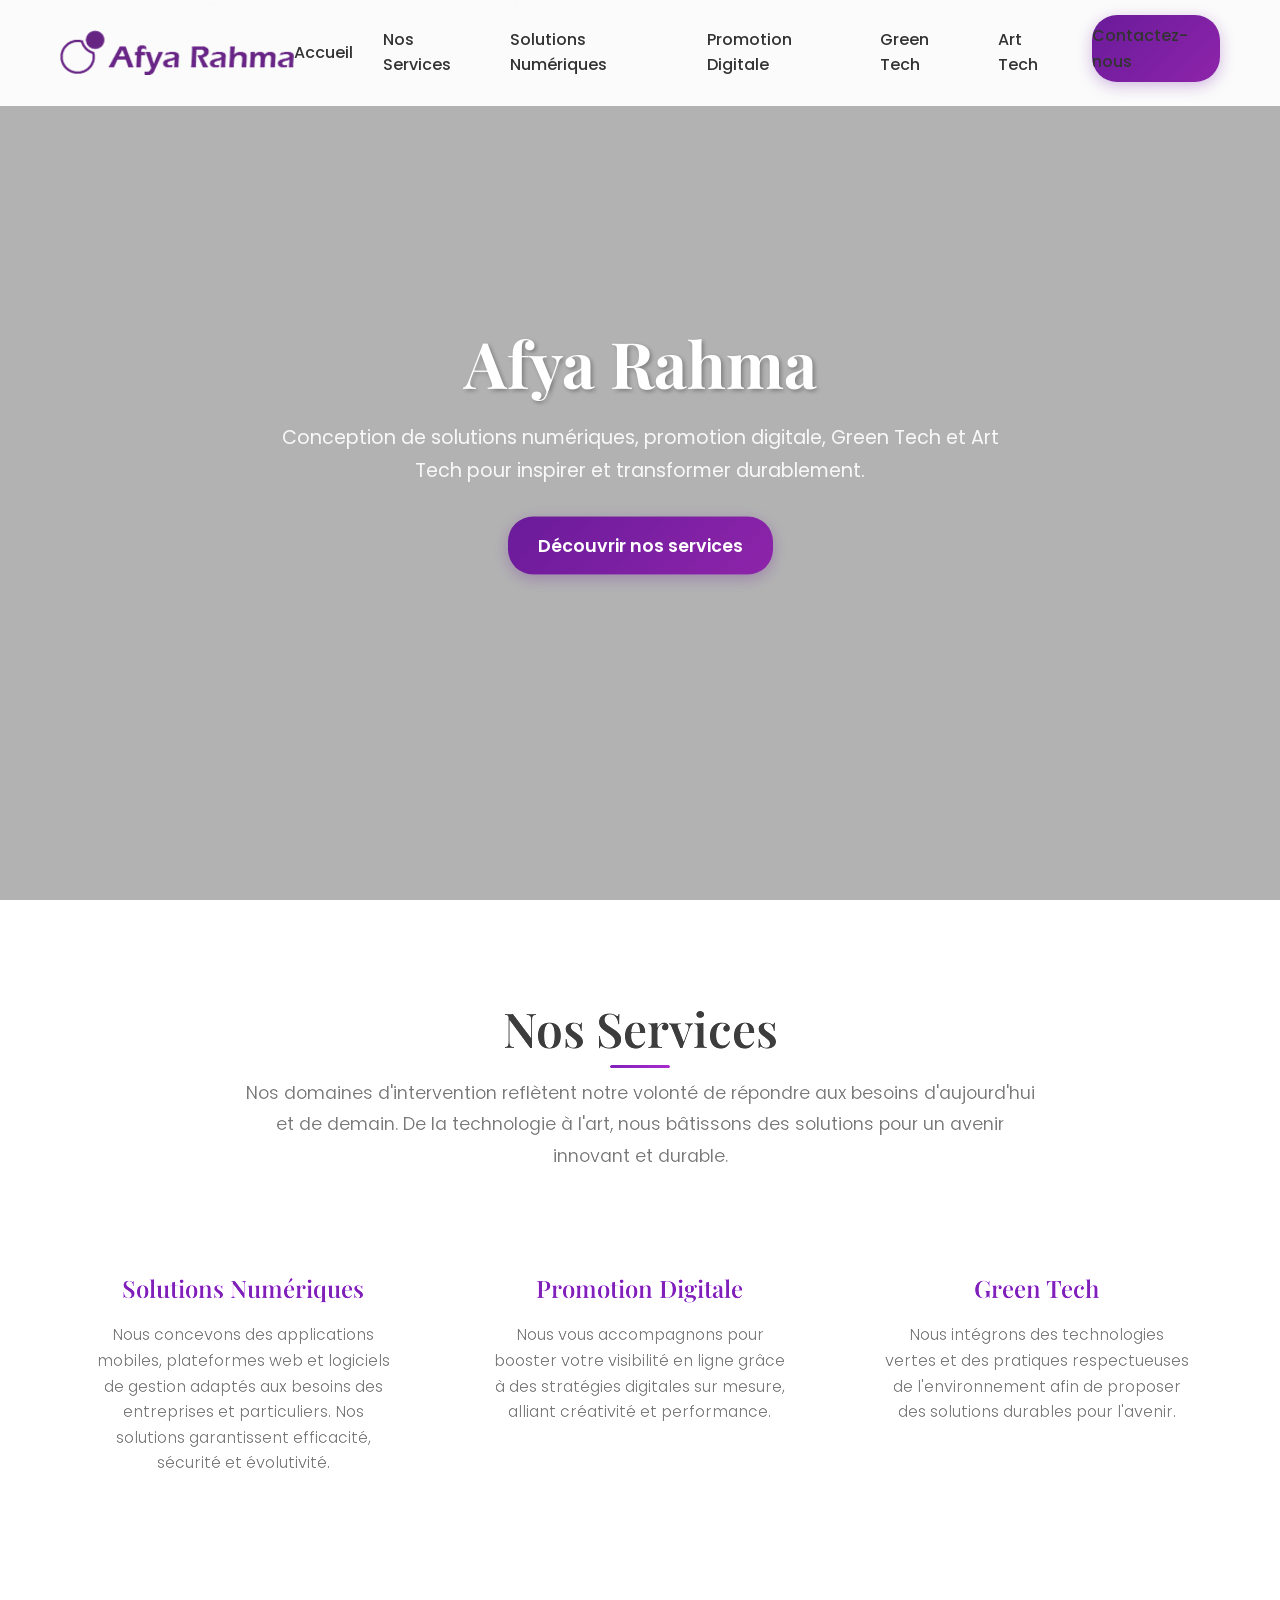
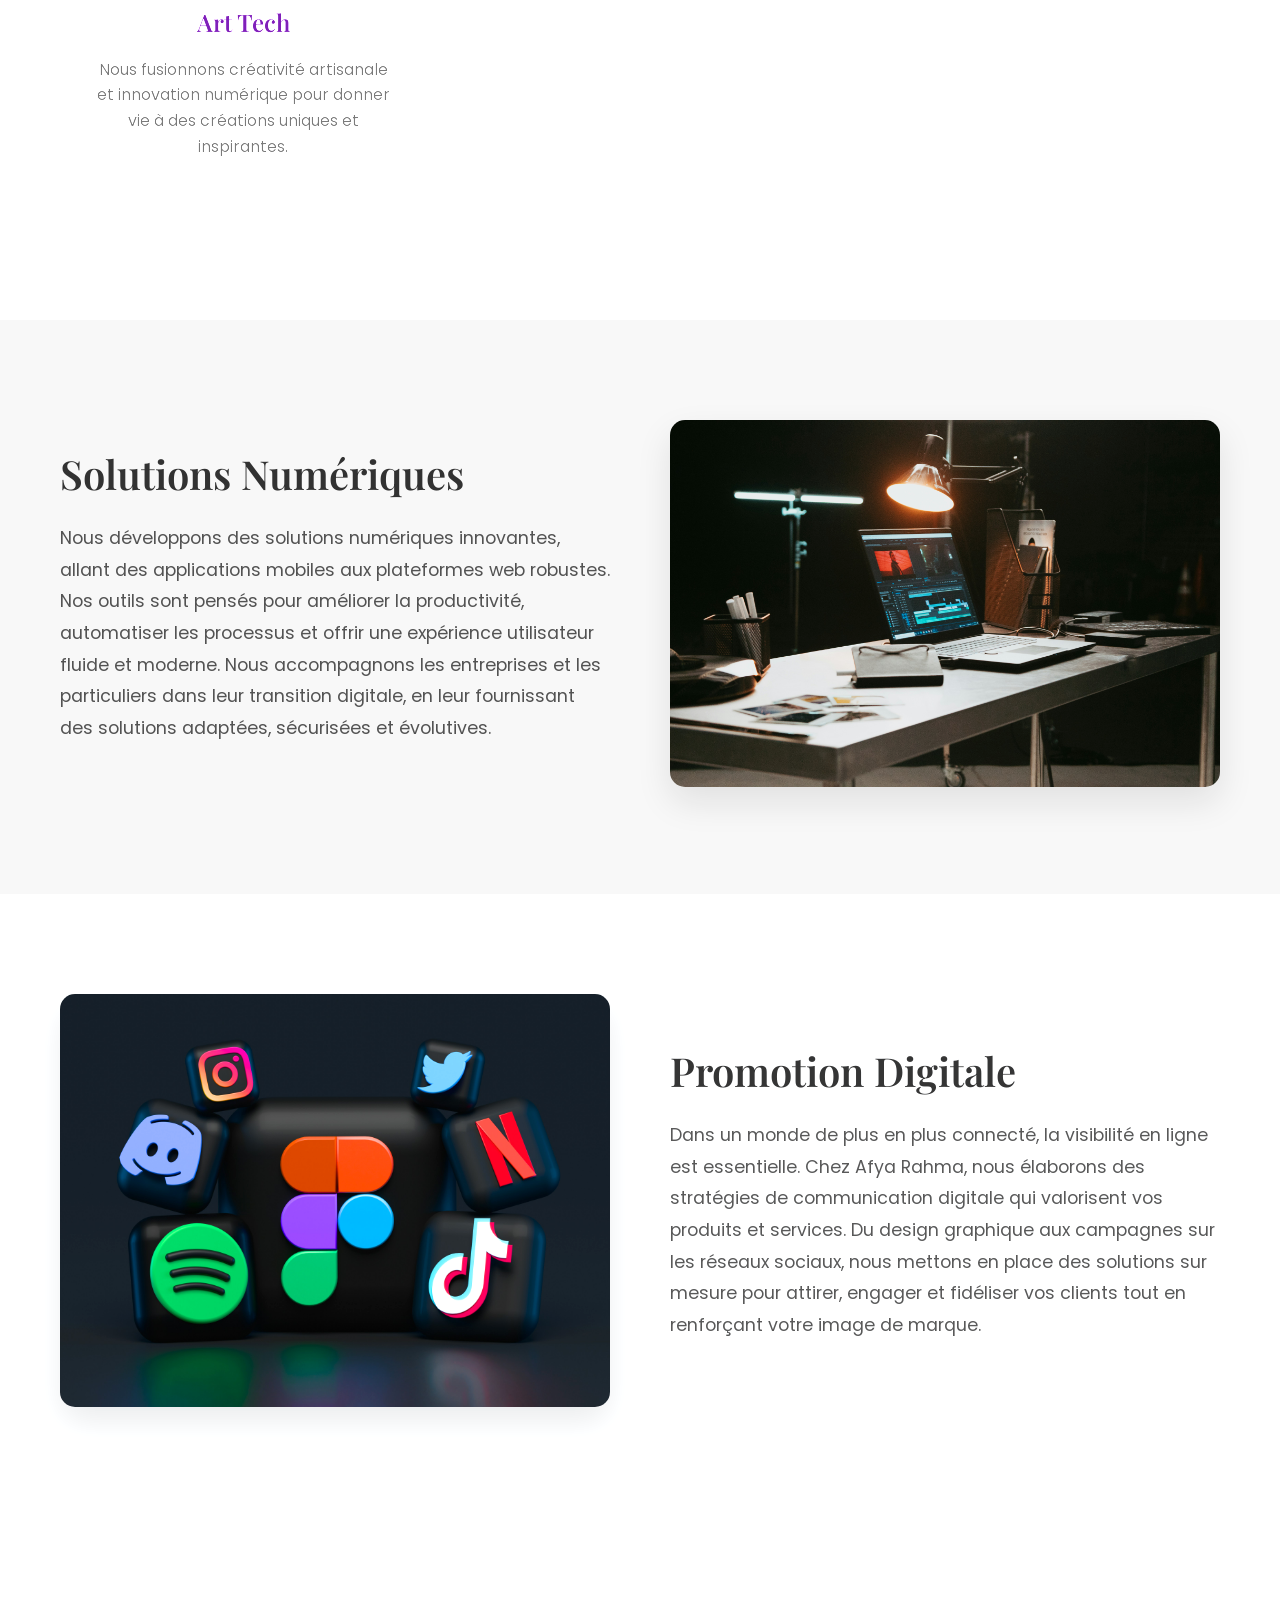
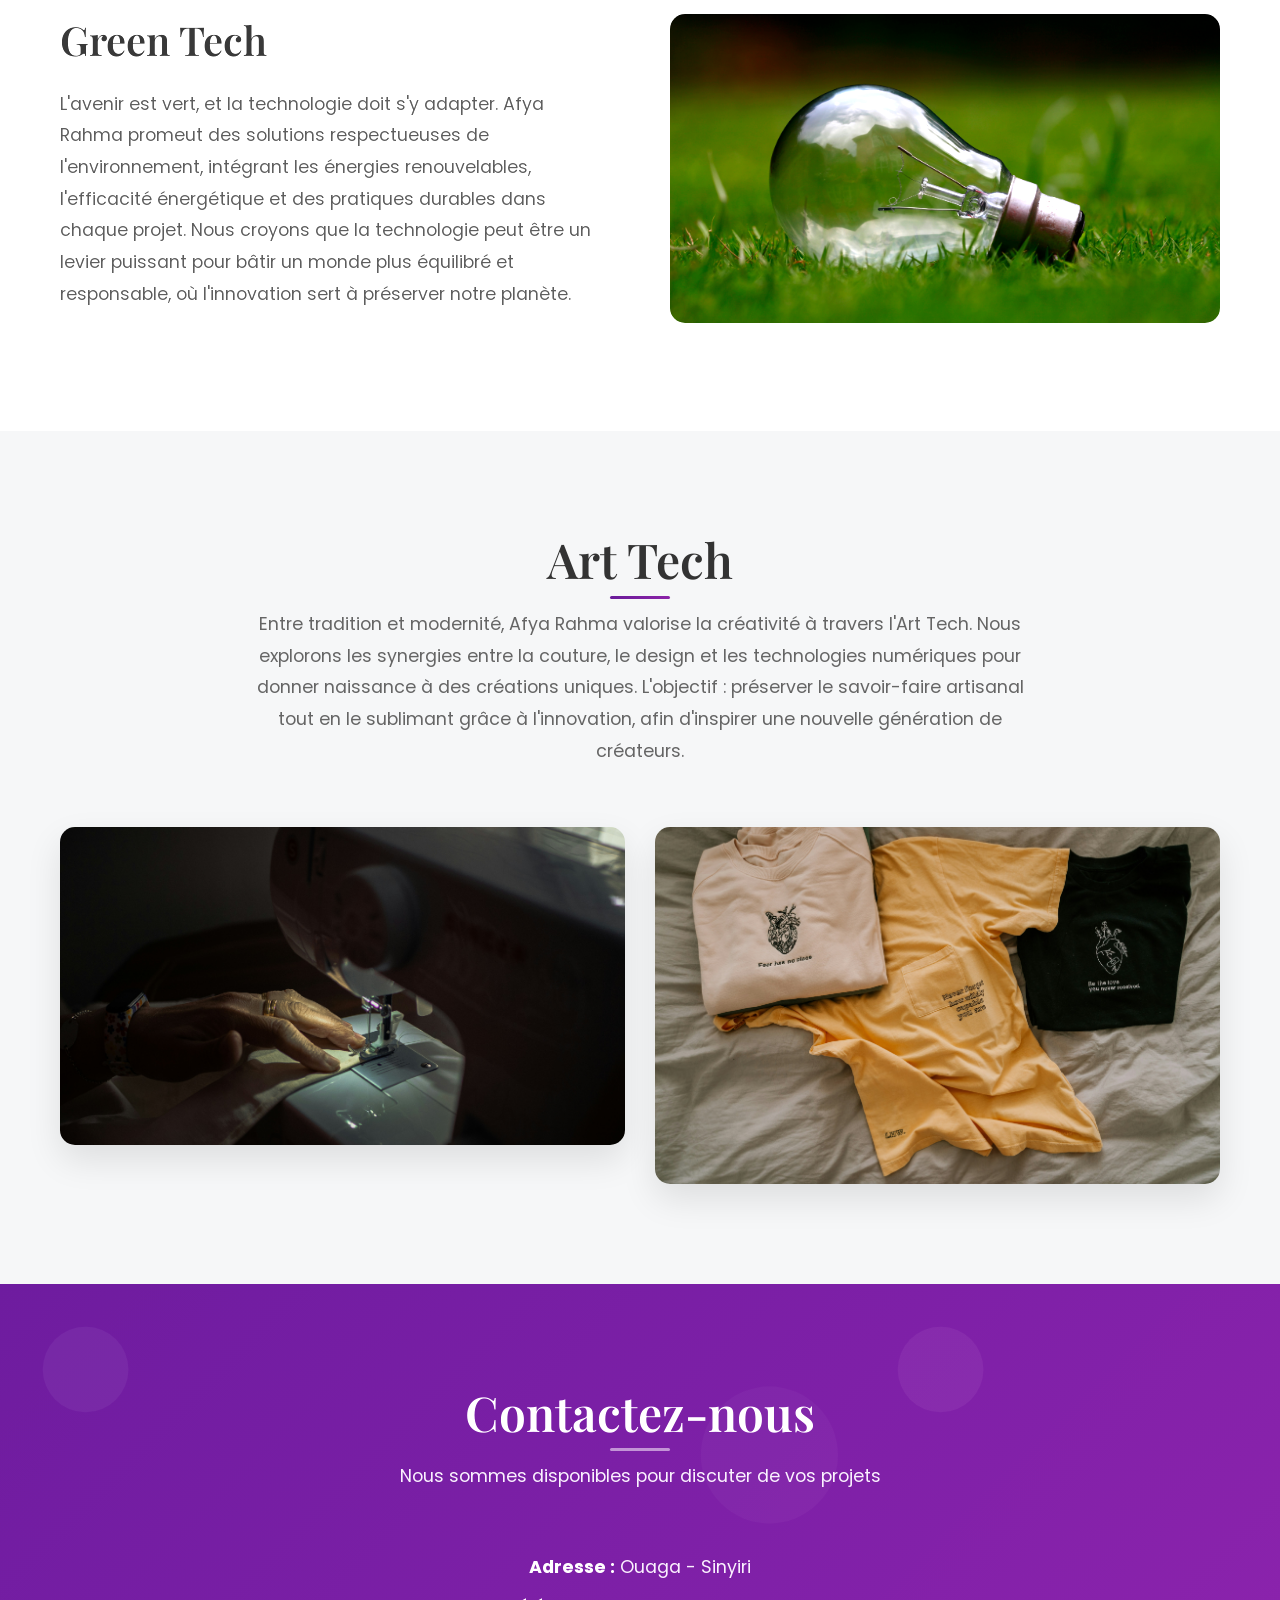
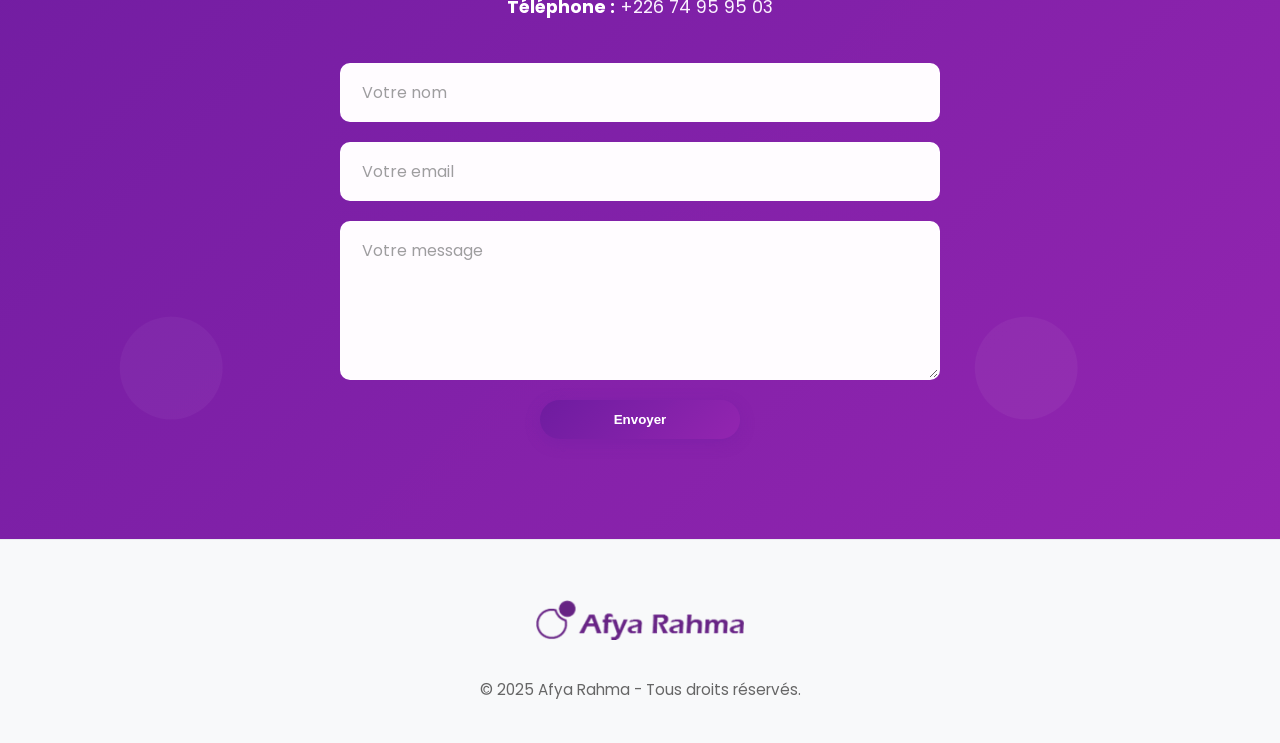
==== index.html @ 34603c30 "Initial commit - Afya Rashma site" ====
<!DOCTYPE html>
<html lang="fr">
<head>
  <meta charset="UTF-8">
  <meta name="viewport" content="width=device-width, initial-scale=1.0">
  <title>Afya Rahma - Solutions Numériques & Green Tech</title>
  <link href="https://fonts.googleapis.com/css2?family=Poppins:wght@300;400;500;600;700&family=Playfair+Display:wght@400;600;700&display=swap" rel="stylesheet">
  <link rel="stylesheet" href="css/style.css">
  <link rel="stylesheet" href="css/animations.css">
</head>
<body>
  <!-- Particules flottantes -->
  <div class="floating-particles" id="particles"></div>

  <!-- HEADER -->
  <header class="header" id="header">
    <div class="container">
      <div class="logo">
        <img src="assets/images/logo.png" alt="Afya Rahma" style="height:45px;">
      </div>
      <nav class="nav">
        <ul id="nav-menu">
          <li><a href="#hero">Accueil</a></li>
          <li><a href="#services">Nos Services</a></li>
          <li><a href="#solutions">Solutions Numériques</a></li>
          <li><a href="#promotion">Promotion Digitale</a></li>
          <li><a href="#green-tech">Green Tech</a></li>
          <li><a href="#art-tech">Art Tech</a></li>
          <li><a href="#contact" class="btn">Contactez-nous</a></li>
        </ul>
      </nav>
      <div class="burger" id="burger">
        <span></span>
        <span></span>
        <span></span>
      </div>
    </div>
  </header>

  <!-- HERO -->
  <section class="hero" id="hero" style="background-image:url('assets/images/hero-bg.jpg');">
    <div class="overlay"></div>
    <div class="hero-content">
      <h1>Afya Rahma</h1>
      <p>Conception de solutions numériques, promotion digitale, Green Tech et Art Tech pour inspirer et transformer durablement.</p>
      <a href="#services" class="btn pulse-hover">Découvrir nos services</a>
    </div>
  </section>

  <!-- SERVICES -->
  <section class="services" id="services">
    <div class="container">
      <h2 class="section-title fade-in animate-on-scroll">Nos Services</h2>
      <p class="subtitle fade-in delay-1s animate-on-scroll">
        Nos domaines d'intervention reflètent notre volonté de répondre aux besoins d'aujourd'hui et de demain.
        De la technologie à l'art, nous bâtissons des solutions pour un avenir innovant et durable.
      </p>

      <div class="service-grid">
        <div class="service-card zoom-in delay-1s animate-on-scroll">
          <h3>Solutions Numériques</h3>
          <p>Nous concevons des applications mobiles, plateformes web et logiciels de gestion adaptés aux besoins des entreprises et particuliers. Nos solutions garantissent efficacité, sécurité et évolutivité.</p>
        </div>
        <div class="service-card zoom-in delay-2s animate-on-scroll">
          <h3>Promotion Digitale</h3>
          <p>Nous vous accompagnons pour booster votre visibilité en ligne grâce à des stratégies digitales sur mesure, alliant créativité et performance.</p>
        </div>
        <div class="service-card zoom-in delay-3s animate-on-scroll">
          <h3>Green Tech</h3>
          <p>Nous intégrons des technologies vertes et des pratiques respectueuses de l'environnement afin de proposer des solutions durables pour l'avenir.</p>
        </div>
        <div class="service-card zoom-in delay-3s animate-on-scroll">
          <h3>Art Tech</h3>
          <p>Nous fusionnons créativité artisanale et innovation numérique pour donner vie à des créations uniques et inspirantes.</p>
        </div>
      </div>
    </div>
  </section>

  <!-- SOLUTIONS NUMÉRIQUES -->
  <section class="solutions" id="solutions">
    <div class="container grid">
      <div class="fade-left animate-on-scroll">
        <h2>Solutions Numériques</h2>
        <p>Nous développons des solutions numériques innovantes, allant des applications mobiles aux plateformes web robustes. Nos outils sont pensés pour améliorer la productivité, automatiser les processus et offrir une expérience utilisateur fluide et moderne. Nous accompagnons les entreprises et les particuliers dans leur transition digitale, en leur fournissant des solutions adaptées, sécurisées et évolutives.</p>
      </div>
      <div class="fade-right zoom-in animate-on-scroll">
        <img src="assets/images/digital-solution.jpg" alt="Solutions numériques">
      </div>
    </div>
  </section>

  <!-- PROMOTION DIGITALE -->
  <section class="promotion" id="promotion">
    <div class="container grid">
      <div class="fade-left zoom-in animate-on-scroll">
        <img src="assets/images/promotion-digitale.jpg" alt="Promotion digitale">
      </div>
      <div class="fade-right animate-on-scroll">
        <h2>Promotion Digitale</h2>
        <p>Dans un monde de plus en plus connecté, la visibilité en ligne est essentielle. Chez Afya Rahma, nous élaborons des stratégies de communication digitale qui valorisent vos produits et services. Du design graphique aux campagnes sur les réseaux sociaux, nous mettons en place des solutions sur mesure pour attirer, engager et fidéliser vos clients tout en renforçant votre image de marque.</p>
      </div>
    </div>
  </section>

  <!-- GREEN TECH -->
  <section class="green-tech" id="green-tech">
    <div class="container grid">
      <div class="fade-left animate-on-scroll">
        <h2>Green Tech</h2>
        <p>L'avenir est vert, et la technologie doit s'y adapter. Afya Rahma promeut des solutions respectueuses de l'environnement, intégrant les énergies renouvelables, l'efficacité énergétique et des pratiques durables dans chaque projet. Nous croyons que la technologie peut être un levier puissant pour bâtir un monde plus équilibré et responsable, où l'innovation sert à préserver notre planète.</p>
      </div>
      <div class="fade-right zoom-in animate-on-scroll">
        <img src="assets/images/green-tech.jpg" alt="Green Tech">
      </div>
    </div>
  </section>

  <!-- ART TECH -->
  <section class="art-tech" id="art-tech">
    <div class="container">
      <h2 class="section-title fade-in animate-on-scroll">Art Tech</h2>
      <p class="subtitle fade-in delay-1s animate-on-scroll">
        Entre tradition et modernité, Afya Rahma valorise la créativité à travers l'Art Tech. Nous explorons les synergies entre la couture, le design et les technologies numériques pour donner naissance à des créations uniques. L'objectif : préserver le savoir-faire artisanal tout en le sublimant grâce à l'innovation, afin d'inspirer une nouvelle génération de créateurs.
      </p>

      <div class="gallery">
        <img src="assets/images/couture1.jpg" alt="Création couture" class="zoom-in delay-1s animate-on-scroll">
        <img src="assets/images/couture2.jpg" alt="Art numérique" class="zoom-in delay-2s animate-on-scroll">
      </div>
    </div>
  </section>

  <!-- CONTACT -->
  <section class="contact slide-up" id="contact">
    <div class="container">
      <h2 class="section-title animate-on-scroll">Contactez-nous</h2>
      <p class="subtitle animate-on-scroll delay-1s">Nous sommes disponibles pour discuter de vos projets</p>

      <div class="contact-info fade-in delay-1s animate-on-scroll">
        <p><strong>Adresse :</strong> Ouaga - Sinyiri</p>
        <p><strong>Téléphone :</strong> +226 74 95 95 03</p>
      </div>

      <form class="contact-form fade-in delay-2s animate-on-scroll">
        <input type="text" placeholder="Votre nom" required>
        <input type="email" placeholder="Votre email" required>
        <textarea rows="5" placeholder="Votre message" required></textarea>
        <button type="submit" class="btn pulse-hover">Envoyer</button>
      </form>
    </div>
  </section>

  <!-- FOOTER -->
  <footer class="footer fade-in slow animate-on-scroll">
    <div class="container">
      <div class="footer-logo">
        <img src="assets/images/logo.png" alt="Afya Rahma" style="height:40px;">
      </div>
      <p>&copy; 2025 Afya Rahma - Tous droits réservés.</p>
    </div>
  </footer>

  <!-- JS -->
  <script src="js/main.js"></script>
</body>
</html>
---- css/style.css ----
/* ============================
   STYLES GLOBAUX & RESET
============================ */
* {
  margin: 0;
  padding: 0;
  box-sizing: border-box;
}

html {
  scroll-behavior: smooth;
}

body {
  font-family: 'Poppins', sans-serif;
  line-height: 1.6;
  color: #333;
  overflow-x: hidden;
  background: #fff;
}

.container {
  max-width: 1200px;
  margin: 0 auto;
  padding: 0 20px;
}

.grid {
  display: grid;
  grid-template-columns: 1fr 1fr;
  gap: 60px;
  align-items: center;
}

/* ============================
   TYPOGRAPHIE
============================ */
h1, h2, h3, h4, h5, h6 {
  font-family: 'Playfair Display', serif;
  line-height: 1.2;
  margin-bottom: 20px;
}

h1 { font-size: 4rem; font-weight: 700; }
h2 { font-size: 2.5rem; font-weight: 600; }
h3 { font-size: 1.8rem; font-weight: 600; }

p {
  margin-bottom: 20px;
  color: #666;
  line-height: 1.7;
}

/* ============================
   HEADER & NAVIGATION
============================ */
.header {
  position: fixed;
  top: 0;
  width: 100%;
  background: rgba(255, 255, 255, 0.95);
  /* Support Safari/iOS */
  -webkit-backdrop-filter: blur(10px);
  backdrop-filter: blur(10px);
  z-index: 1000;
  transition: all 0.3s ease;
  border-bottom: 1px solid rgba(255, 255, 255, 0.2);
}

.header.scrolled {
  background: rgba(255, 255, 255, 0.98);
  box-shadow: 0 5px 20px rgba(0, 0, 0, 0.1);
  /* Support Safari/iOS */
  -webkit-backdrop-filter: blur(15px);
  backdrop-filter: blur(15px);
}

.header .container {
  display: flex;
  justify-content: space-between;
  align-items: center;
  padding: 15px 20px;
}

.logo {
  display: flex;
  align-items: center;
}

.logo img {
  height: 45px;
  transition: all 0.3s ease;
}

.nav ul {
  display: flex;
  list-style: none;
  align-items: center;
  gap: 30px;
}

.nav li {
  position: relative;
}

.nav a {
  text-decoration: none;
  color: #333;
  font-weight: 500;
  padding: 8px 0;
  transition: all 0.3s ease;
  position: relative;
}

.nav a::after {
  content: '';
  position: absolute;
  bottom: 0;
  left: 0;
  width: 0;
  height: 2px;
  background: linear-gradient(135deg, #6A1B9A, #8E24AA);
  transition: width 0.3s ease;
}

.nav a:hover {
  color: #6A1B9A;
}

.nav a:hover::after {
  width: 100%;
}

/* ============================
   BOUTONS
============================ */
.btn {
  background: linear-gradient(135deg, #6A1B9A, #8E24AA);
  color: white;
  padding: 12px 24px;
  border-radius: 25px;
  text-decoration: none;
  font-weight: 600;
  transition: all 0.3s cubic-bezier(0.175, 0.885, 0.32, 1.275);
  border: none;
  cursor: pointer;
  display: inline-block;
  position: relative;
  overflow: hidden;
  box-shadow: 0 4px 15px rgba(106, 27, 154, 0.3);
}

.btn::before {
  content: '';
  position: absolute;
  top: 0;
  left: -100%;
  width: 100%;
  height: 100%;
  background: linear-gradient(90deg, transparent, rgba(255,255,255,0.2), transparent);
  transition: left 0.5s;
}

.btn:hover::before {
  left: 100%;
}

.btn:hover {
  transform: translateY(-3px) scale(1.02);
  box-shadow: 0 8px 25px rgba(106, 27, 154, 0.4);
}

.btn:active {
  transform: translateY(-1px) scale(1.01);
}

/* ============================
   MENU BURGER (Mobile)
============================ */
.burger {
  display: none;
  flex-direction: column;
  cursor: pointer;
  gap: 4px;
  padding: 5px;
}

.burger span {
  width: 25px;
  height: 3px;
  background: #333;
  transition: all 0.3s ease;
  border-radius: 2px;
}

.burger.active span:nth-child(1) {
  transform: rotate(45deg) translate(6px, 6px);
}

.burger.active span:nth-child(2) {
  opacity: 0;
}

.burger.active span:nth-child(3) {
  transform: rotate(-45deg) translate(6px, -6px);
}

/* ============================
   HERO SECTION
============================ */
.hero {
  height: 100vh;
  background: linear-gradient(135deg, rgba(106, 27, 154, 0.8), rgba(142, 36, 170, 0.8));
  background-size: cover;
  background-position: center;
  background-attachment: fixed;
  display: flex;
  align-items: center;
  justify-content: center;
  text-align: center;
  color: white;
  position: relative;
  overflow: hidden;
}

.hero::before {
  content: '';
  position: absolute;
  top: 0;
  left: 0;
  right: 0;
  bottom: 0;
  background: url('data:image/svg+xml,<svg xmlns="http://www.w3.org/2000/svg" viewBox="0 0 1000 1000"><polygon fill="rgba(255,255,255,0.05)" points="0,1000 1000,800 1000,1000"/></svg>');
  background-size: cover;
}

.overlay {
  position: absolute;
  top: 0;
  left: 0;
  right: 0;
  bottom: 0;
  background: rgba(0, 0, 0, 0.3);
  z-index: 1;
}

.hero-content {
  position: relative;
  z-index: 2;
  max-width: 800px;
  padding: 0 20px;
}

.hero-content h1 {
  font-size: 4rem;
  font-weight: 700;
  margin-bottom: 20px;
  text-shadow: 2px 2px 4px rgba(0, 0, 0, 0.3);
  animation: fadeInUp 1s ease;
}

.hero-content p {
  font-size: 1.2rem;
  margin-bottom: 30px;
  color: rgba(255, 255, 255, 0.9);
  animation: fadeInUp 1s ease 0.3s both;
}

.hero-content .btn {
  font-size: 1.1rem;
  padding: 15px 30px;
  animation: fadeInUp 1s ease 0.6s both;
}

/* ============================
   SECTIONS GÉNÉRIQUES
============================ */
section {
  padding: 100px 0;
  position: relative;
}

.section-title {
  font-family: 'Playfair Display', serif;
  font-size: 3rem;
  text-align: center;
  margin-bottom: 20px;
  color: #333;
  position: relative;
}

.section-title::after {
  content: '';
  position: absolute;
  bottom: -10px;
  left: 50%;
  transform: translateX(-50%);
  width: 60px;
  height: 3px;
  background: linear-gradient(135deg, #6A1B9A, #8E24AA);
  border-radius: 2px;
}

.subtitle {
  text-align: center;
  font-size: 1.1rem;
  color: #666;
  max-width: 800px;
  margin: 0 auto 60px;
  line-height: 1.8;
}

/* ============================
   SERVICES SECTION
============================ */
.services {
  background: #f8f9fa;
  position: relative;
}

.services::before {
  content: '';
  position: absolute;
  top: 0;
  left: 0;
  right: 0;
  height: 100px;
  background: linear-gradient(180deg, rgba(255,255,255,0.1), transparent);
}

.service-grid {
  display: grid;
  grid-template-columns: repeat(auto-fit, minmax(280px, 1fr));
  gap: 30px;
  margin-top: 60px;
}

.service-card {
  background: white;
  padding: 40px 30px;
  border-radius: 15px;
  text-align: center;
  box-shadow: 0 10px 30px rgba(0, 0, 0, 0.1);
  transition: all 0.4s cubic-bezier(0.175, 0.885, 0.32, 1.275);
  cursor: pointer;
  position: relative;
  overflow: hidden;
  border: 1px solid rgba(106, 27, 154, 0.1);
}

.service-card::before {
  content: '';
  position: absolute;
  top: 0;
  left: -100%;
  width: 100%;
  height: 100%;
  background: linear-gradient(90deg, transparent, rgba(106, 27, 154, 0.1), transparent);
  transition: left 0.6s ease;
}

.service-card:hover::before {
  left: 100%;
}

.service-card:hover {
  transform: translateY(-10px) scale(1.02);
  box-shadow: 0 20px 40px rgba(106, 27, 154, 0.2);
  border-color: rgba(106, 27, 154, 0.3);
}

.service-card h3 {
  font-size: 1.5rem;
  margin-bottom: 20px;
  color: #6A1B9A;
  font-weight: 600;
}

.service-card p {
  color: #666;
  line-height: 1.6;
}

/* ============================
   SECTIONS CONTENU (Solutions, Promotion, Green Tech)
============================ */
.solutions, .promotion, .green-tech {
  padding: 100px 0;
  position: relative;
}

.solutions {
  background: white;
}

.promotion {
  background: #f8f9fa;
}

.green-tech {
  background: white;
}

.solutions img, .promotion img, .green-tech img {
  width: 100%;
  border-radius: 15px;
  box-shadow: 0 15px 35px rgba(0, 0, 0, 0.1);
  transition: all 0.4s ease;
}

.solutions img:hover, .promotion img:hover, .green-tech img:hover {
  transform: scale(1.02);
  box-shadow: 0 20px 40px rgba(106, 27, 154, 0.15);
}

.solutions h2, .promotion h2, .green-tech h2 {
  color: #333;
  margin-bottom: 25px;
}

.solutions p, .promotion p, .green-tech p {
  font-size: 1.1rem;
  line-height: 1.8;
  color: #555;
}

/* ============================
   ART TECH SECTION
============================ */
.art-tech {
  background: #f8f9fa;
  position: relative;
}

.gallery {
  display: grid;
  grid-template-columns: repeat(auto-fit, minmax(300px, 1fr));
  gap: 30px;
  margin-top: 60px;
}

.gallery img {
  width: 100%;
  border-radius: 15px;
  box-shadow: 0 15px 35px rgba(0, 0, 0, 0.1);
  transition: all 0.4s cubic-bezier(0.175, 0.885, 0.32, 1.275);
  cursor: pointer;
}

.gallery img:hover {
  transform: scale(1.05) rotate(2deg);
  box-shadow: 0 25px 50px rgba(106, 27, 154, 0.2);
}

/* ============================
   CONTACT SECTION
============================ */
.contact {
  background: linear-gradient(135deg, #6A1B9A, #8E24AA);
  color: white;
  text-align: center;
  position: relative;
  overflow: hidden;
}

.contact::before {
  content: '';
  position: absolute;
  top: 0;
  left: 0;
  right: 0;
  bottom: 0;
  background: url('data:image/svg+xml,<svg xmlns="http://www.w3.org/2000/svg" viewBox="0 0 1000 1000"><circle fill="rgba(255,255,255,0.05)" cx="100" cy="100" r="50"/><circle fill="rgba(255,255,255,0.03)" cx="900" cy="200" r="80"/><circle fill="rgba(255,255,255,0.04)" cx="200" cy="800" r="60"/></svg>');
}

.contact .section-title {
  color: white;
}

.contact .section-title::after {
  background: rgba(255, 255, 255, 0.5);
}

.contact .subtitle {
  color: rgba(255, 255, 255, 0.9);
}

.contact-info {
  margin: 40px 0;
  position: relative;
  z-index: 2;
}

.contact-info p {
  margin: 10px 0;
  font-size: 1.1rem;
  color: rgba(255, 255, 255, 0.9);
}

.contact-info strong {
  color: white;
}

.contact-form {
  max-width: 600px;
  margin: 0 auto;
  display: flex;
  flex-direction: column;
  gap: 20px;
  position: relative;
  z-index: 2;
}

.contact-form input,
.contact-form textarea {
  padding: 15px 20px;
  border: none;
  border-radius: 10px;
  font-size: 1rem;
  font-family: 'Poppins', sans-serif;
  transition: all 0.3s ease;
  background: rgba(255, 255, 255, 0.95);
  /* Support Safari/iOS */
  -webkit-backdrop-filter: blur(10px);
  backdrop-filter: blur(10px);
  border: 2px solid transparent;
}

.contact-form input:focus,
.contact-form textarea:focus {
  outline: none;
  transform: translateY(-2px) scale(1.02);
  box-shadow: 0 8px 25px rgba(0, 0, 0, 0.2);
  border-color: rgba(255, 255, 255, 0.5);
  background: white;
}

.contact-form input::placeholder,
.contact-form textarea::placeholder {
  color: #999;
}

.contact-form button {
  align-self: center;
  min-width: 200px;
}

/* ============================
   FOOTER
============================ */
.footer {
  background: #f8f9fa;
  color: #333;
  text-align: center;
  padding: 60px 0 40px;
  border-top: 1px solid #e9ecef;
}

.footer-logo {
  margin-bottom: 30px;
}

.footer-logo img {
  height: 40px;
  transition: all 0.3s ease;
}

.footer-logo img:hover {
  transform: scale(1.1);
}

.footer p {
  color: #666;
  font-size: 0.95rem;
  margin: 0;
}

.footer a {
  color: #6A1B9A;
  text-decoration: none;
  transition: color 0.3s ease;
}

.footer a:hover {
  color: #8E24AA;
}

/* ============================
   PARTICULES FLOTTANTES
============================ */
.floating-particles {
  position: fixed;
  top: 0;
  left: 0;
  width: 100%;
  height: 100%;
  pointer-events: none;
  z-index: 1;
  overflow: hidden;
}

.particle {
  position: absolute;
  width: 4px;
  height: 4px;
  background: rgba(106, 27, 154, 0.3);
  border-radius: 50%;
  animation: floatParticle 20s linear infinite;
}

/* ============================
   ANIMATIONS DE BASE
============================ */
@keyframes fadeInUp {
  from {
    opacity: 0;
    transform: translateY(50px);
  }
  to {
    opacity: 1;
    transform: translateY(0);
  }
}

@keyframes floatParticle {
  0% {
    transform: translateY(100vh) rotate(0deg);
    opacity: 0;
  }
  10% {
    opacity: 1;
  }
  90% {
    opacity: 1;
  }
  100% {
    transform: translateY(-100px) rotate(360deg);
    opacity: 0;
  }
}

@keyframes pulse {
  0% {
    transform: scale(1);
    box-shadow: 0 0 0 0 rgba(106, 27, 154, 0.7);
  }
  70% {
    transform: scale(1.05);
    box-shadow: 0 0 0 20px rgba(106, 27, 154, 0);
  }
  100% {
    transform: scale(1);
    box-shadow: 0 0 0 0 rgba(106, 27, 154, 0);
  }
}

@keyframes gradientShift {
  0% { background-position: 0% 50%; }
  50% { background-position: 100% 50%; }
  100% { background-position: 0% 50%; }
}

/* ============================
   CLASSES UTILITAIRES
============================ */
.pulse-hover:hover {
  animation: pulse 0.6s ease;
}

.text-center { text-align: center; }
.text-left { text-align: left; }
.text-right { text-align: right; }

.mb-0 { margin-bottom: 0; }
.mb-20 { margin-bottom: 20px; }
.mb-40 { margin-bottom: 40px; }

.mt-0 { margin-top: 0; }
.mt-20 { margin-top: 20px; }
.mt-40 { margin-top: 40px; }

/* ============================
   RESPONSIVE DESIGN
============================ */
@media (max-width: 1024px) {
  .container {
    padding: 0 30px;
  }
  
  .grid {
    gap: 40px;
  }
  
  .hero-content h1 {
    font-size: 3rem;
  }
  
  .section-title {
    font-size: 2.5rem;
  }
}

@media (max-width: 768px) {
  /* Navigation Mobile */
  .burger {
    display: flex;
  }

  .nav {
    display: none;
    position: absolute;
    top: 100%;
    left: 0;
    width: 100%;
    background: rgba(255, 255, 255, 0.98);
    /* Support Safari/iOS */
    -webkit-backdrop-filter: blur(15px);
    backdrop-filter: blur(15px);
    box-shadow: 0 5px 20px rgba(0, 0, 0, 0.1);
  }

  .nav.active {
    display: block;
  }

  .nav ul {
    flex-direction: column;
    gap: 0;
    padding: 20px 0;
  }

  .nav li {
    width: 100%;
    text-align: center;
  }

  .nav a {
    display: block;
    padding: 15px 20px;
    border-bottom: 1px solid rgba(0, 0, 0, 0.1);
  }

  .nav a:last-child {
    border-bottom: none;
  }

  /* Sections */
  .hero-content h1 {
    font-size: 2.5rem;
  }

  .hero-content p {
    font-size: 1rem;
  }

  .section-title {
    font-size: 2rem;
  }

  .grid {
    grid-template-columns: 1fr;
    gap: 40px;
  }

  .service-grid {
    grid-template-columns: 1fr;
    gap: 20px;
  }

  .service-card {
    padding: 30px 20px;
  }

  .gallery {
    grid-template-columns: 1fr;
    gap: 20px;
  }

  section {
    padding: 60px 0;
  }

  /* Contact */
  .contact-form {
    padding: 0 20px;
  }
}

@media (max-width: 480px) {
  .container {
    padding: 0 15px;
  }

  .hero-content h1 {
    font-size: 2rem;
  }

  .section-title {
    font-size: 1.8rem;
  }

  .btn {
    padding: 10px 20px;
    font-size: 0.9rem;
  }

  .service-card {
    padding: 25px 15px;
  }

  .contact-form input,
  .contact-form textarea {
    padding: 12px 15px;
  }
}

/* ============================
   AMÉLIORATION PERFORMANCES
============================ */
@media (prefers-reduced-motion: reduce) {
  *,
  *::before,
  *::after {
    animation-duration: 0.01ms !important;
    animation-iteration-count: 1 !important;
    transition-duration: 0.01ms !important;
  }
}

/* ============================
   PRINT STYLES
============================ */
@media print {
  .header,
  .floating-particles,
  .btn {
    display: none !important;
  }

  body {
    background: white !important;
    color: black !important;
  }

  section {
    page-break-inside: avoid;
  }
}
---- css/animations.css ----
/* ============================
   ANIMATIONS GLOBALES AVANCÉES
   Appliquez simplement une classe sur vos éléments :
   ex: <div class="fade-in"> ... </div>
============================ */

/* ----------------------------
   FADE IN (Apparition progressive)
----------------------------- */
.fade-in {
  opacity: 0;
  transform: translateY(30px);
  animation: fadeIn 1s ease forwards;
}

@keyframes fadeIn {
  from {
    opacity: 0;
    transform: translateY(30px);
  }
  to {
    opacity: 1;
    transform: translateY(0);
  }
}

/* ----------------------------
   FADE UP (Montée en douceur)
----------------------------- */
.fade-up {
  opacity: 0;
  transform: translateY(40px);
  animation: fadeUp 1s ease forwards;
}

@keyframes fadeUp {
  to {
    opacity: 1;
    transform: translateY(0);
  }
}

/* ----------------------------
   FADE LEFT (Arrivée depuis la gauche)
----------------------------- */
.fade-left {
  opacity: 0;
  transform: translateX(-80px);
  animation: fadeLeft 1s ease forwards;
}

@keyframes fadeLeft {
  from {
    opacity: 0;
    transform: translateX(-80px);
  }
  to {
    opacity: 1;
    transform: translateX(0);
  }
}

/* ----------------------------
   FADE RIGHT (Arrivée depuis la droite)
----------------------------- */
.fade-right {
  opacity: 0;
  transform: translateX(80px);
  animation: fadeRight 1s ease forwards;
}

@keyframes fadeRight {
  from {
    opacity: 0;
    transform: translateX(80px);
  }
  to {
    opacity: 1;
    transform: translateX(0);
  }
}

/* ----------------------------
   ZOOM IN (Apparition en zoomant)
----------------------------- */
.zoom-in {
  opacity: 0;
  transform: scale(0.5);
  animation: zoomIn 0.8s ease forwards;
}

@keyframes zoomIn {
  from {
    opacity: 0;
    transform: scale(0.5);
  }
  to {
    opacity: 1;
    transform: scale(1);
  }
}

/* ----------------------------
   ZOOM OUT (Retrait en zoom)
----------------------------- */
.zoom-out {
  opacity: 0;
  transform: scale(1.2);
  animation: zoomOut 0.8s ease forwards;
}

@keyframes zoomOut {
  to {
    opacity: 1;
    transform: scale(1);
  }
}

/* ----------------------------
   SLIDE UP (Glissement vers le haut)
----------------------------- */
.slide-up {
  opacity: 0;
  transform: translateY(100px);
  animation: slideUp 1s ease forwards;
}

@keyframes slideUp {
  from {
    opacity: 0;
    transform: translateY(100px);
  }
  to {
    opacity: 1;
    transform: translateY(0);
  }
}

/* ----------------------------
   SLIDE DOWN (Glissement vers le bas)
----------------------------- */
.slide-down {
  opacity: 0;
  transform: translateY(-60px);
  animation: slideDown 1s ease forwards;
}

@keyframes slideDown {
  to {
    opacity: 1;
    transform: translateY(0);
  }
}

/* ----------------------------
   BOUNCE (Rebond léger)
----------------------------- */
.bounce {
  animation: bounce 1.5s ease infinite;
}

@keyframes bounce {
  0%, 20%, 50%, 80%, 100% {
    transform: translateY(0);
  }
  40% {
    transform: translateY(-15px);
  }
  60% {
    transform: translateY(-7px);
  }
}

/* ----------------------------
   ROTATE IN (Rotation d'entrée)
----------------------------- */
.rotate-in {
  opacity: 0;
  transform: rotate(-180deg) scale(0.5);
  animation: rotateIn 1s ease forwards;
}

@keyframes rotateIn {
  to {
    opacity: 1;
    transform: rotate(0) scale(1);
  }
}

/* ----------------------------
   ANIMATIONS AVANCÉES
----------------------------- */

/* BOUNCE IN - Entrée avec rebond */
@keyframes bounceIn {
  0% {
    opacity: 0;
    transform: scale(0.3);
  }
  50% {
    transform: scale(1.05);
  }
  70% {
    transform: scale(0.9);
  }
  100% {
    opacity: 1;
    transform: scale(1);
  }
}

/* HERO ENTRANCE - Animation d'entrée du hero */
@keyframes heroEntrance {
  0% {
    opacity: 0;
    transform: translateY(-50px) scale(0.8);
  }
  100% {
    opacity: 1;
    transform: translateY(0) scale(1);
  }
}

/* TEXT GLOW - Effet de lueur sur le texte */
@keyframes textGlow {
  0% {
    text-shadow: 0 0 20px rgba(255,255,255,0.5);
  }
  100% {
    text-shadow: 0 0 30px rgba(255,255,255,0.8), 0 0 40px rgba(106,27,154,0.3);
  }
}

/* FLOAT - Animation flottante */
@keyframes float {
  0%, 100% {
    transform: translateY(0) rotate(0deg);
  }
  50% {
    transform: translateY(-20px) rotate(180deg);
  }
}

/* PULSE - Effet de pulsation */
@keyframes pulse {
  0% {
    transform: scale(1);
    box-shadow: 0 0 0 0 rgba(106, 27, 154, 0.7);
  }
  70% {
    transform: scale(1.05);
    box-shadow: 0 0 0 20px rgba(106, 27, 154, 0);
  }
  100% {
    transform: scale(1);
    box-shadow: 0 0 0 0 rgba(106, 27, 154, 0);
  }
}

/* FADE IN UP - Animation combinée */
@keyframes fadeInUp {
  from {
    opacity: 0;
    transform: translateY(50px);
  }
  to {
    opacity: 1;
    transform: translateY(0);
  }
}

/* PARTICULES FLOTTANTES */
@keyframes floatParticle {
  0% {
    transform: translateY(100vh) rotate(0deg);
    opacity: 0;
  }
  10% {
    opacity: 1;
  }
  90% {
    opacity: 1;
  }
  100% {
    transform: translateY(-100px) rotate(360deg);
    opacity: 0;
  }
}

/* SHAKE - Tremblement léger */
@keyframes shake {
  0%, 100% { transform: translateX(0); }
  10%, 30%, 50%, 70%, 90% { transform: translateX(-2px); }
  20%, 40%, 60%, 80% { transform: translateX(2px); }
}

/* FLIP - Retournement */
@keyframes flip {
  0% { transform: perspective(400px) rotateY(0); }
  40% { transform: perspective(400px) translateZ(150px) rotateY(170deg); }
  50% { transform: perspective(400px) translateZ(150px) rotateY(190deg) scale(1.05); }
  80% { transform: perspective(400px) rotateY(360deg) scale(0.95); }
  100% { transform: perspective(400px) scale(1); }
}

/* SWING - Balancement */
@keyframes swing {
  20% { transform: rotate(15deg); }
  40% { transform: rotate(-10deg); }
  60% { transform: rotate(5deg); }
  80% { transform: rotate(-5deg); }
  100% { transform: rotate(0deg); }
}

/* ELASTIC - Effet élastique */
@keyframes elastic {
  0% {
    transform: scale(0);
  }
  55% {
    transform: scale(1.05);
  }
  70% {
    transform: scale(0.95);
  }
  100% {
    transform: scale(1);
  }
}

/* GRADIENT SHIFT - Animation de gradient */
@keyframes gradientShift {
  0% { background-position: 0% 50%; }
  50% { background-position: 100% 50%; }
  100% { background-position: 0% 50%; }
}

/* TYPING - Effet de frappe */
@keyframes typing {
  from { width: 0; }
  to { width: 100%; }
}

@keyframes blink {
  0%, 50% { border-color: transparent; }
  51%, 100% { border-color: #6A1B9A; }
}

/* MORPHING - Transformation de forme */
@keyframes morphing {
  0% { border-radius: 20px; transform: rotate(0deg); }
  25% { border-radius: 50px 20px; transform: rotate(90deg); }
  50% { border-radius: 50px; transform: rotate(180deg); }
  75% { border-radius: 20px 50px; transform: rotate(270deg); }
  100% { border-radius: 20px; transform: rotate(360deg); }
}

/* NEON GLOW - Effet néon */
@keyframes neonGlow {
  0%, 100% {
    box-shadow: 0 0 5px rgba(106, 27, 154, 0.5),
                0 0 10px rgba(106, 27, 154, 0.5),
                0 0 15px rgba(106, 27, 154, 0.5);
  }
  50% {
    box-shadow: 0 0 10px rgba(106, 27, 154, 0.8),
                0 0 20px rgba(106, 27, 154, 0.8),
                0 0 30px rgba(106, 27, 154, 0.8);
  }
}

/* ----------------------------
   DELAY (pour décaler les animations)
   Exemple : <div class="fade-in delay-2s"></div>
----------------------------- */
.delay-1s { animation-delay: 0.5s !important; }
.delay-2s { animation-delay: 1s !important; }
.delay-3s { animation-delay: 1.5s !important; }
.delay-4s { animation-delay: 2s !important; }
.delay-5s { animation-delay: 2.5s !important; }

/* ----------------------------
   DUREE (pour contrôler la vitesse)
   Exemple : <div class="fade-in slow"></div>
----------------------------- */
.fast     { animation-duration: 0.5s !important; }
.normal   { animation-duration: 1s !important; }
.slow     { animation-duration: 2s !important; }
.slower   { animation-duration: 3s !important; }
.slowest  { animation-duration: 4s !important; }

/* ----------------------------
   CLASSES UTILITAIRES
----------------------------- */
.bounce-hover:hover { animation: bounce 0.6s ease; }
.shake-hover:hover { animation: shake 0.5s ease; }
.flip-hover:hover { animation: flip 0.6s ease; }
.swing-hover:hover { animation: swing 0.6s ease; }
.elastic-hover:hover { animation: elastic 0.6s ease; }
.neon-hover:hover { animation: neonGlow 1s ease infinite; }

/* ----------------------------
   ANIMATIONS INFINIES
----------------------------- */
.infinite { animation-iteration-count: infinite !important; }
.infinite-pulse { animation: pulse 2s ease-in-out infinite; }
.infinite-float { animation: float 6s ease-in-out infinite; }
.infinite-glow { animation: textGlow 3s ease-in-out infinite alternate; }
.infinite-gradient { 
  background: linear-gradient(-45deg, #6A1B9A, #8E24AA, #AB47BC, #9C27B0);
  background-size: 400% 400%;
  animation: gradientShift 4s ease infinite;
}

/* ----------------------------
   ANIMATIONS DE CHARGEMENT
----------------------------- */
.loading-spinner {
  width: 40px;
  height: 40px;
  border: 4px solid rgba(106, 27, 154, 0.3);
  border-top: 4px solid #6A1B9A;
  border-radius: 50%;
  animation: spin 1s linear infinite;
}

@keyframes spin {
  0% { transform: rotate(0deg); }
  100% { transform: rotate(360deg); }
}

.loading-dots {
  display: inline-block;
}

.loading-dots::after {
  content: '';
  animation: dots 1.5s steps(4, end) infinite;
}

@keyframes dots {
  0%, 20% { content: '.'; }
  40% { content: '..'; }
  60% { content: '...'; }
  80%, 100% { content: ''; }
}

/* ----------------------------
   ANIMATIONS 3D
----------------------------- */
.flip-3d {
  transform-style: preserve-3d;
  transition: transform 0.6s;
}

.flip-3d:hover {
  transform: rotateY(180deg);
}

.tilt-3d {
  transform-style: preserve-3d;
  transition: transform 0.3s;
}

.tilt-3d:hover {
  transform: perspective(1000px) rotateX(10deg) rotateY(10deg) scale(1.05);
}

/* ----------------------------
   ANIMATIONS DE TEXTE
----------------------------- */
.typing-effect {
  overflow: hidden;
  border-right: 2px solid #6A1B9A;
  white-space: nowrap;
  animation: typing 3s steps(40, end), blink 0.75s step-end infinite;
}

.highlight-text {
  background: linear-gradient(120deg, transparent 0%, transparent 40%, #6A1B9A 40%, #6A1B9A 60%, transparent 60%);
  background-size: 200% 100%;
  animation: highlight 2s ease-in-out;
}

@keyframes highlight {
  0% { background-position: 200% 0; }
  100% { background-position: -200% 0; }
}

/* ----------------------------
   ANIMATIONS INTERACTIVES
----------------------------- */
.magnetic {
  transition: transform 0.3s cubic-bezier(0.25, 0.46, 0.45, 0.94);
}

.magnetic:hover {
  transform: scale(1.1);
}

.glitch {
  animation: glitch 0.3s, blur 0.3s, hue 0.3s;
}

@keyframes glitch {
  0% { transform: translate(0); }
  20% { transform: translate(-2px, 2px); }
  40% { transform: translate(-2px, -2px); }
  60% { transform: translate(2px, 2px); }
  80% { transform: translate(2px, -2px); }
  100% { transform: translate(0); }
}

@keyframes blur {
  0% { filter: blur(0); }
  50% { filter: blur(1px); }
  100% { filter: blur(0); }
}

@keyframes hue {
  0% { filter: hue-rotate(0deg); }
  100% { filter: hue-rotate(360deg); }
}

/* ----------------------------
   ANIMATIONS DE PROGRESSION
----------------------------- */
.progress-bar {
  width: 100%;
  height: 4px;
  background: rgba(106, 27, 154, 0.2);
  border-radius: 2px;
  overflow: hidden;
}

.progress-bar::after {
  content: '';
  display: block;
  height: 100%;
  background: linear-gradient(90deg, #6A1B9A, #8E24AA);
  width: 0%;
  animation: progressFill 3s ease-out forwards;
}

@keyframes progressFill {
  to { width: 100%; }
}

/* ----------------------------
   ANIMATIONS DE PARTICULES
----------------------------- */
.sparkle {
  position: relative;
}

.sparkle::before,
.sparkle::after {
  content: '✨';
  position: absolute;
  font-size: 12px;
  animation: sparkleFloat 3s ease-in-out infinite;
}

.sparkle::before {
  top: -10px;
  left: -10px;
  animation-delay: 0s;
}

.sparkle::after {
  bottom: -10px;
  right: -10px;
  animation-delay: 1.5s;
}

@keyframes sparkleFloat {
  0%, 100% {
    opacity: 0;
    transform: translateY(0) scale(0);
  }
  50% {
    opacity: 1;
    transform: translateY(-20px) scale(1);
  }
}

/* ----------------------------
   ANIMATIONS DE RÉVÉLATION
----------------------------- */
.reveal-text {
  overflow: hidden;
  position: relative;
}

.reveal-text::after {
  content: '';
  position: absolute;
  top: 0;
  left: 0;
  right: 0;
  bottom: 0;
  background: #6A1B9A;
  animation: revealText 1.5s ease-out forwards;
}

@keyframes revealText {
  0% { transform: translateX(0%); }
  50% { transform: translateX(100%); }
  100% { transform: translateX(200%); }
}

/* ----------------------------
   ANIMATIONS COMPLEXES
----------------------------- */
.wave-text {
  display: inline-block;
}

.wave-text span {
  display: inline-block;
  animation: wave 2s ease-in-out infinite;
}

.wave-text span:nth-child(2) { animation-delay: 0.1s; }
.wave-text span:nth-child(3) { animation-delay: 0.2s; }
.wave-text span:nth-child(4) { animation-delay: 0.3s; }
.wave-text span:nth-child(5) { animation-delay: 0.4s; }

@keyframes wave {
  0%, 40%, 100% { transform: translateY(0); }
  20% { transform: translateY(-10px); }
}

/* ----------------------------
   ANIMATIONS DE MORPHING
----------------------------- */
.morph {
  animation: morphing 4s ease-in-out infinite;
}

/* ----------------------------
   ANIMATIONS AU SURVOL
----------------------------- */
.hover-grow:hover {
  transform: scale(1.1);
  transition: transform 0.3s ease;
}

.hover-shadow:hover {
  box-shadow: 0 15px 35px rgba(106, 27, 154, 0.3);
  transition: box-shadow 0.3s ease;
}

.hover-blur:hover {
  filter: blur(2px);
  transition: filter 0.3s ease;
}

.hover-rotate:hover {
  transform: rotate(5deg);
  transition: transform 0.3s ease;
}

.hover-slide:hover {
  transform: translateX(10px);
  transition: transform 0.3s ease;
}

/* ----------------------------
   ANIMATIONS CONDITIONNELLES
----------------------------- */
.animate-on-visible {
  opacity: 0;
  transform: translateY(50px);
  transition: all 0.8s cubic-bezier(0.175, 0.885, 0.32, 1.275);
}

.animate-on-visible.is-visible {
  opacity: 1;
  transform: translateY(0);
}

/* ----------------------------
   KEYFRAMES UTILITAIRES
----------------------------- */
@keyframes fadeInLeft {
  from {
    opacity: 0;
    transform: translateX(-100px);
  }
  to {
    opacity: 1;
    transform: translateX(0);
  }
}

@keyframes fadeInRight {
  from {
    opacity: 0;
    transform: translateX(100px);
  }
  to {
    opacity: 1;
    transform: translateX(0);
  }
}

@keyframes slideInTop {
  from {
    opacity: 0;
    transform: translateY(-100px);
  }
  to {
    opacity: 1;
    transform: translateY(0);
  }
}

@keyframes slideInBottom {
  from {
    opacity: 0;
    transform: translateY(100px);
  }
  to {
    opacity: 1;
    transform: translateY(0);
  }
}

@keyframes zoomInRotate {
  from {
    opacity: 0;
    transform: scale(0) rotate(-180deg);
  }
  to {
    opacity: 1;
    transform: scale(1) rotate(0deg);
  }
}

/* ----------------------------
   ANIMATIONS SPÉCIALES
----------------------------- */
.glowing {
  animation: neonGlow 2s ease-in-out infinite alternate;
}

.floating {
  animation: float 6s ease-in-out infinite;
}

.pulsing {
  animation: pulse 2s ease-in-out infinite;
}

.rotating {
  animation: spin 10s linear infinite;
}

.breathing {
  animation: breathe 4s ease-in-out infinite;
}

@keyframes breathe {
  0%, 100% { transform: scale(1); }
  50% { transform: scale(1.05); }
}

/* ----------------------------
   RESPONSIVE ANIMATIONS
----------------------------- */
@media (max-width: 768px) {
  .fade-in,
  .fade-left,
  .fade-right,
  .zoom-in,
  .slide-up {
    animation-duration: 0.8s;
  }

  .delay-1s { animation-delay: 0.3s !important; }
  .delay-2s { animation-delay: 0.6s !important; }
  .delay-3s { animation-delay: 0.9s !important; }
}

/* ----------------------------
   PRÉFÉRENCES D'ACCESSIBILITÉ
----------------------------- */
@media (prefers-reduced-motion: reduce) {
  *,
  *::before,
  *::after {
    animation-duration: 0.01ms !important;
    animation-iteration-count: 1 !important;
    transition-duration: 0.01ms !important;
  }
}
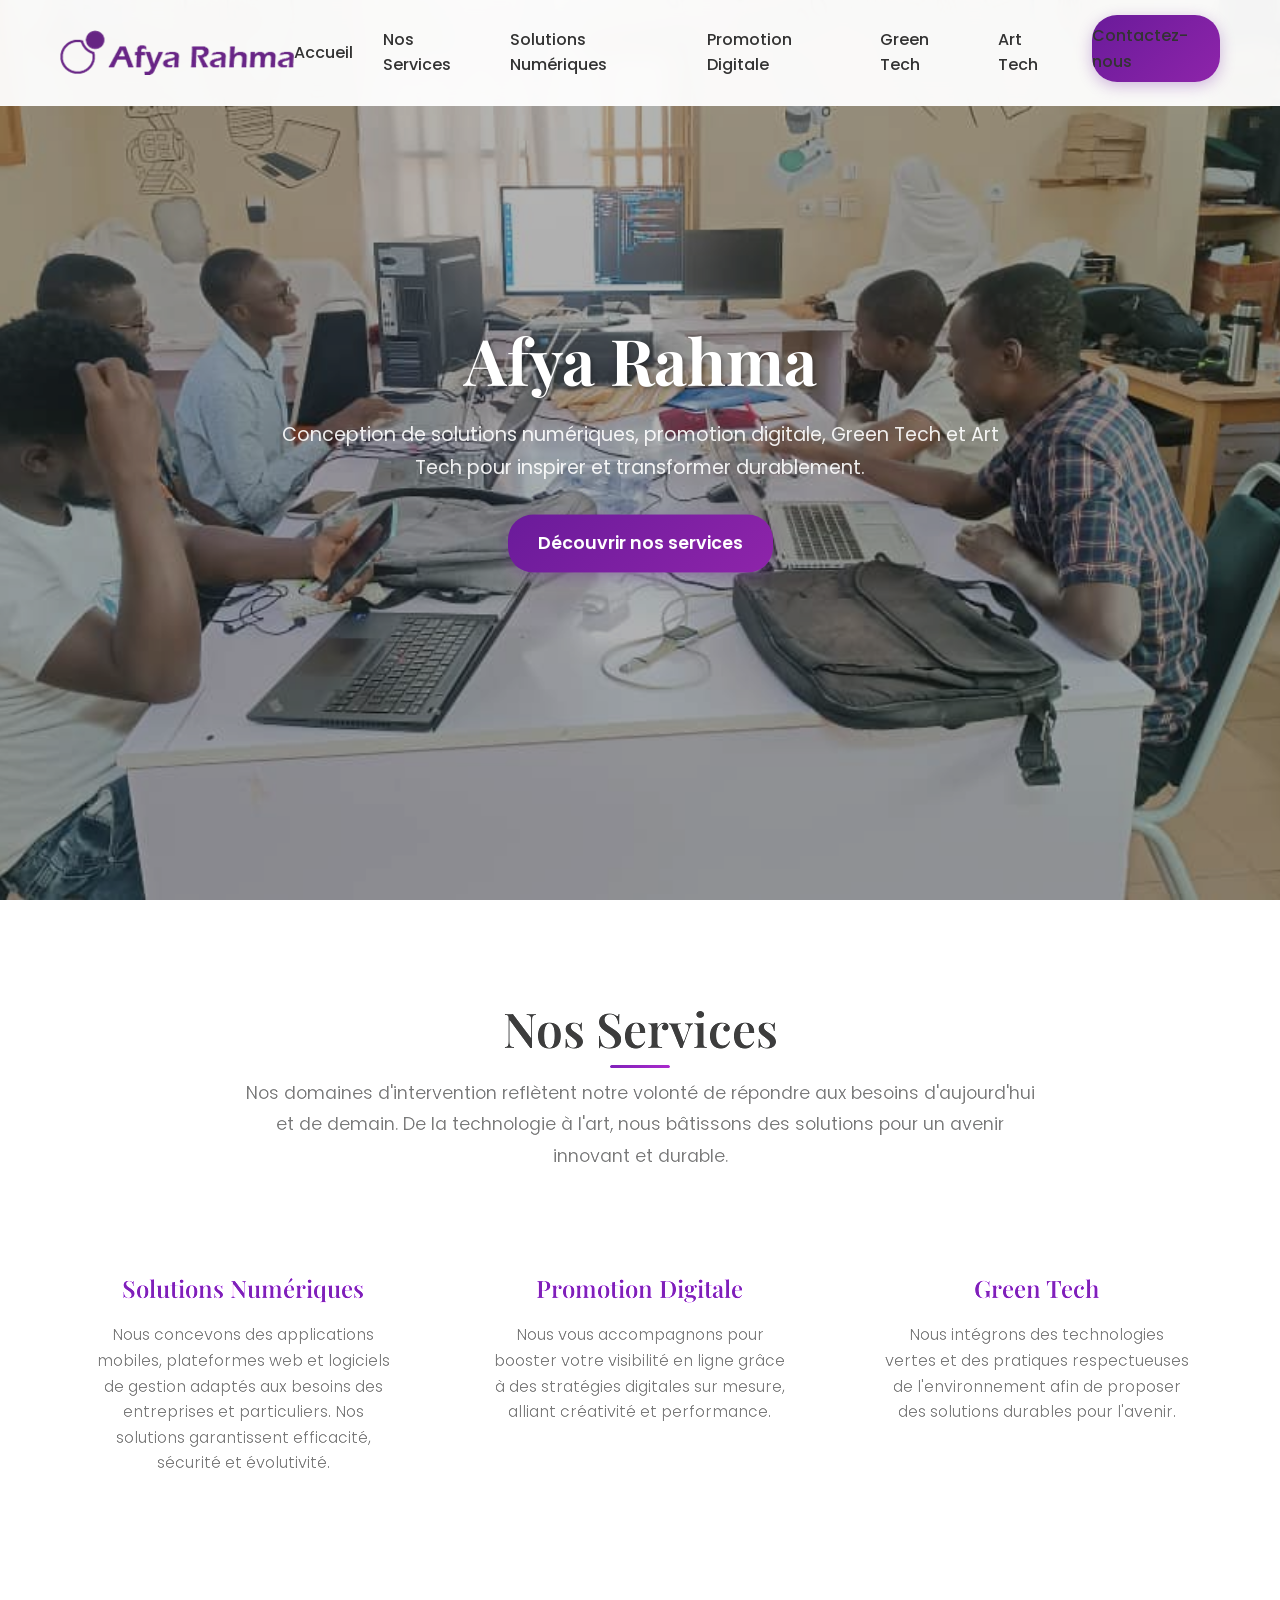
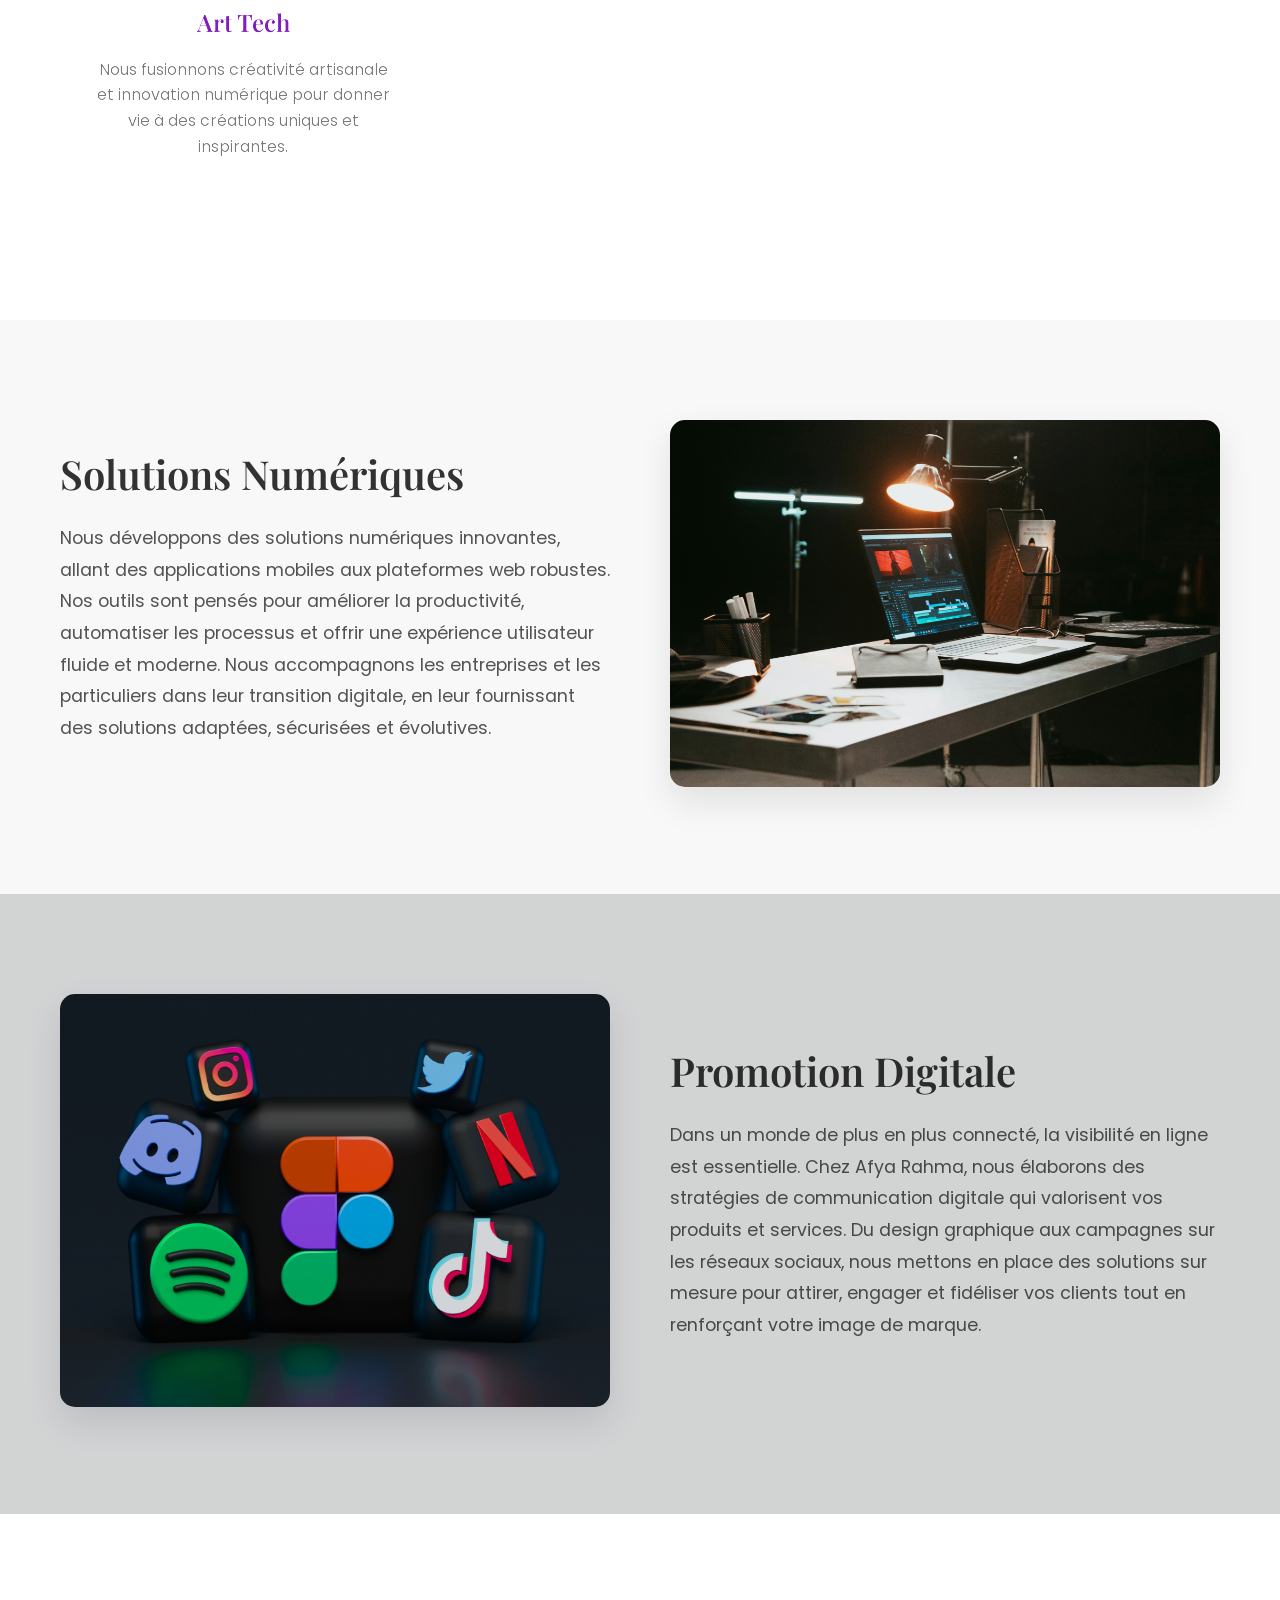
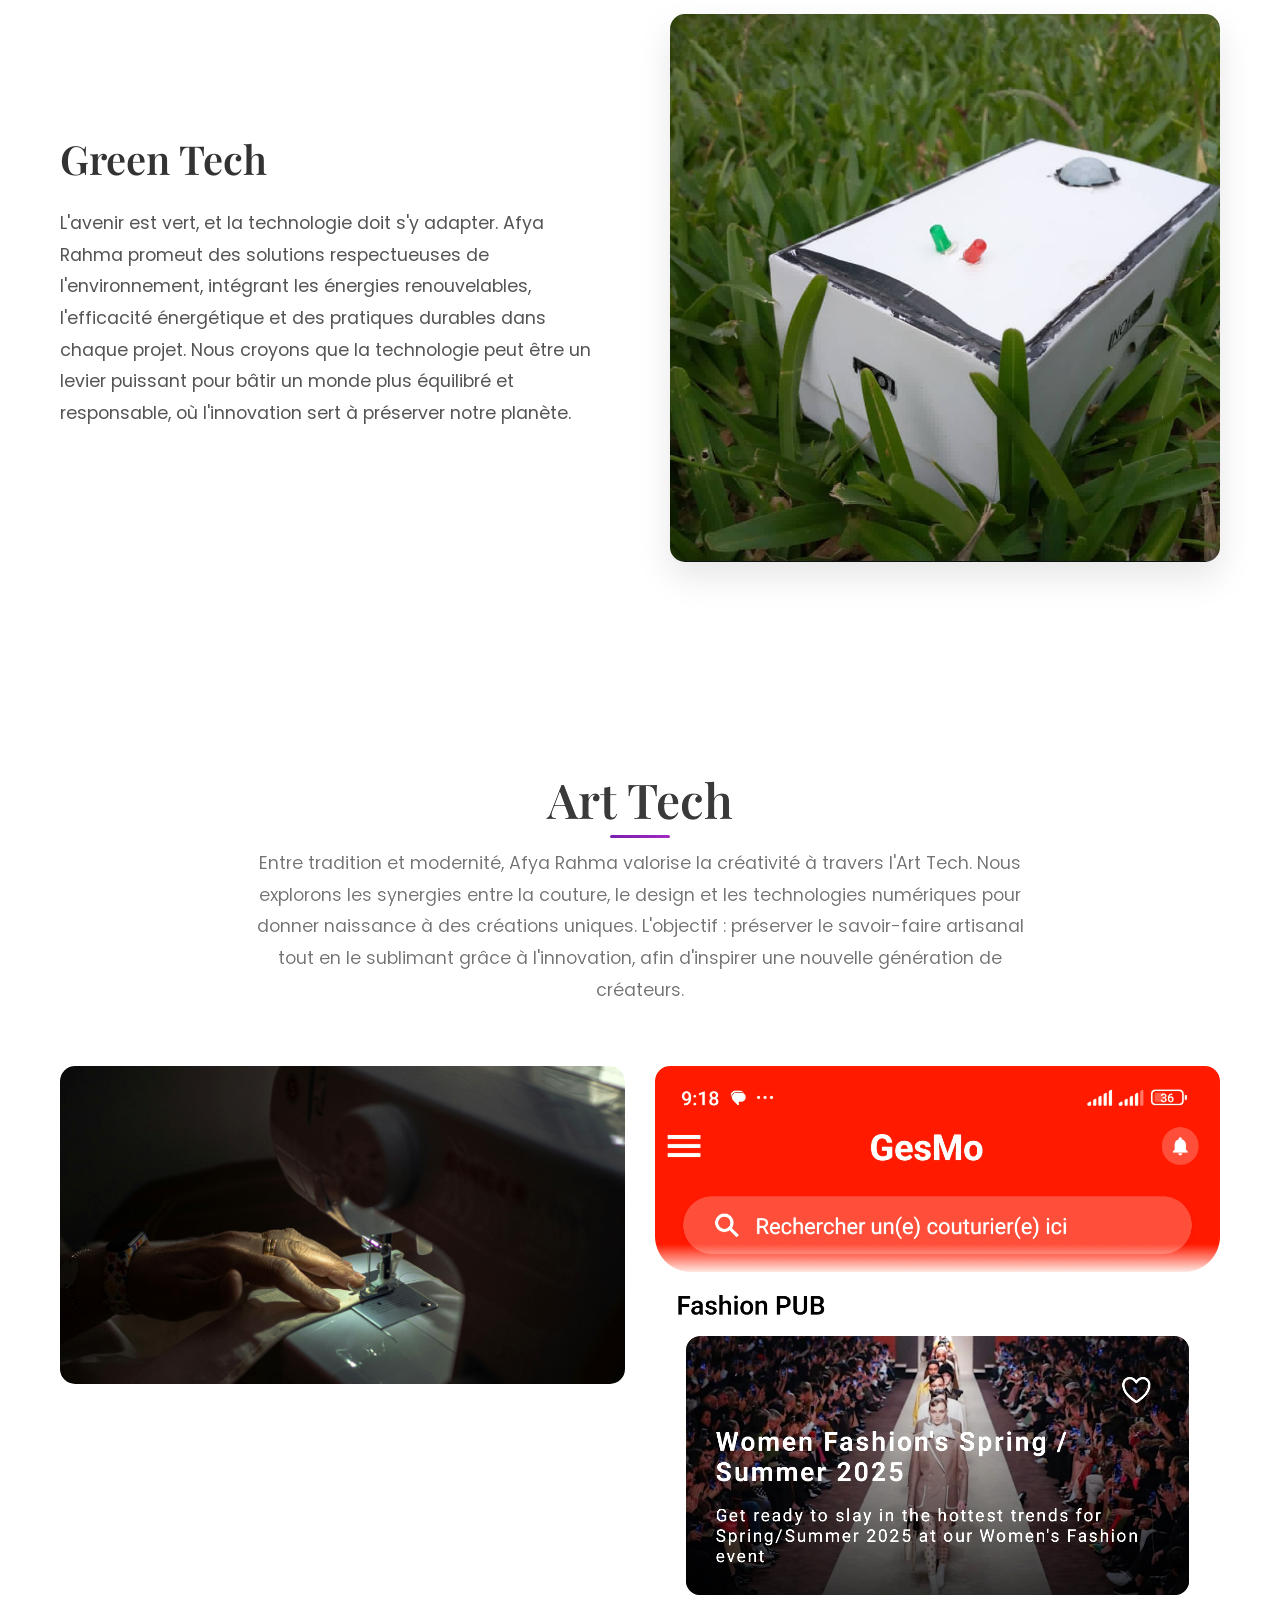
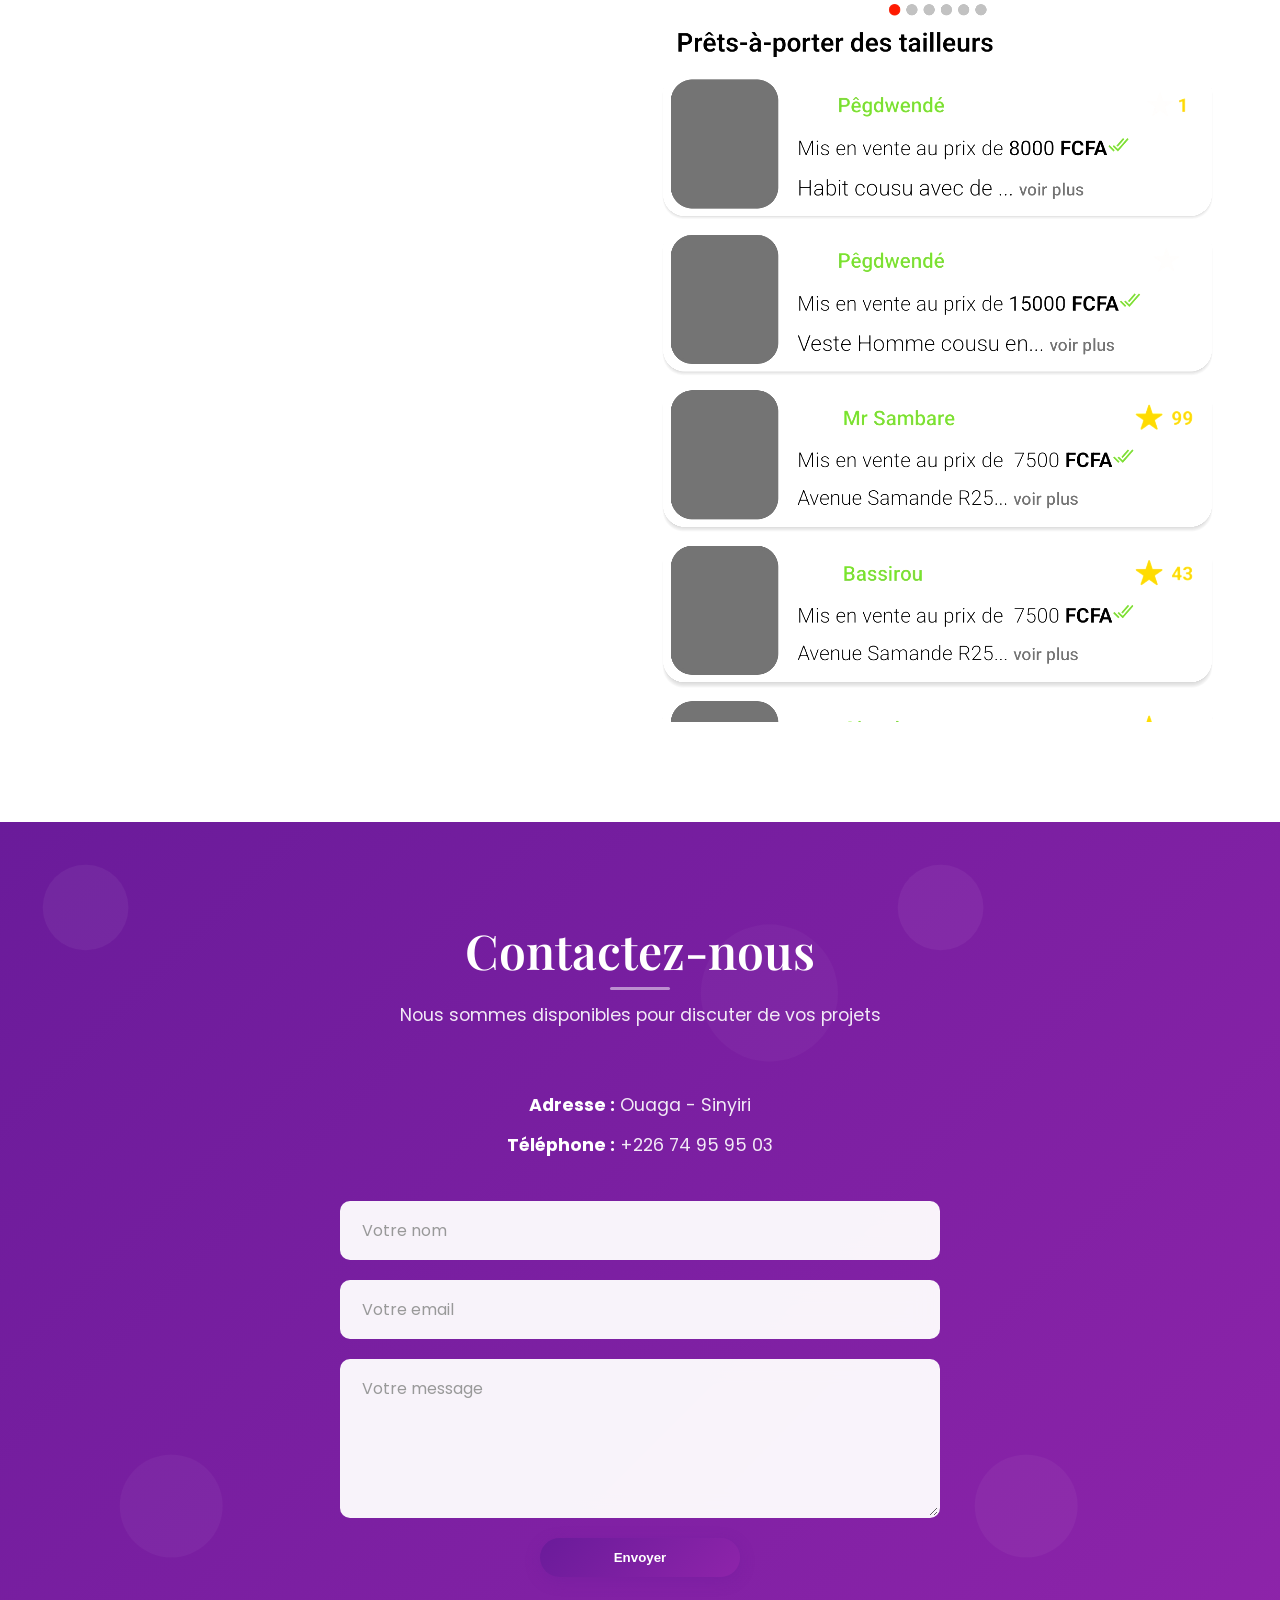
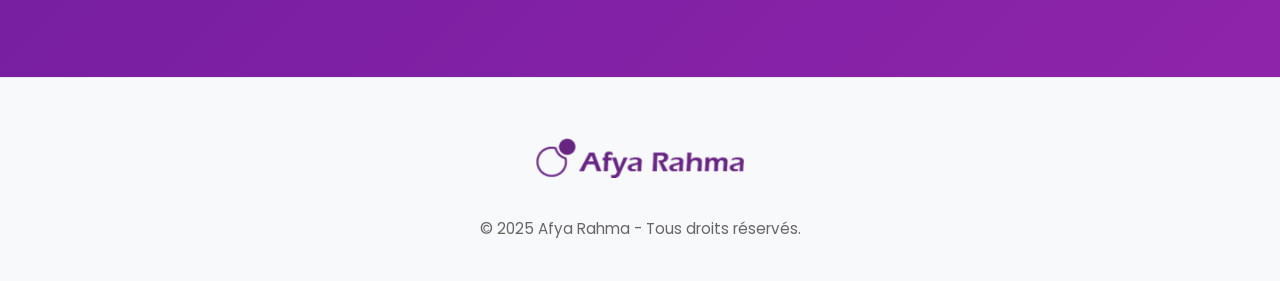
==== commit 33b3364c: "Mise à jour du site avec la nouvelle bannière et contenu" ====
--- a/index.html
+++ b/index.html
@@ -37,6 +37,8 @@
     </div>
   </header>
 
+
+
   <!-- HERO -->
   <section class="hero" id="hero" style="background-image:url('assets/images/hero-bg.jpg');">
     <div class="overlay"></div>
@@ -46,6 +48,8 @@
       <a href="#services" class="btn pulse-hover">Découvrir nos services</a>
     </div>
   </section>
+
+  
 
   <!-- SERVICES -->
   <section class="services" id="services">
--- a/css/style.css
+++ b/css/style.css
@@ -845,4 +845,152 @@
   section {
     page-break-inside: avoid;
   }
+}
+
+/* ============================
+   GRANDE BANNIÈRE PRINCIPALE
+============================ */
+.main-banner {
+  position: relative;
+  height: 400px; /* Grande hauteur */
+  background: url('../assets/images/banner-bg.jpg') center/cover no-repeat;
+  margin-top: 80px; /* Compensation du header fixed */
+  display: flex;
+  align-items: center;
+  color: white;
+  text-align: center;
+}
+
+.banner-overlay {
+  position: absolute;
+  top: 0;
+  left: 0;
+  width: 100%;
+  height: 100%;
+  background: linear-gradient(135deg, rgba(106, 27, 154, 0.7), rgba(142, 36, 170, 0.7));
+}
+
+.banner-content {
+  position: relative;
+  z-index: 2;
+  max-width: 800px;
+  margin: 0 auto;
+  padding: 0 20px;
+}
+
+.main-banner h2 {
+  font-size: 3rem;
+  margin-bottom: 20px;
+  text-shadow: 2px 2px 4px rgba(0, 0, 0, 0.3);
+  animation: fadeInUp 1s ease;
+}
+
+.main-banner p {
+  font-size: 1.3rem;
+  margin-bottom: 30px;
+  color: rgba(255, 255, 255, 0.9);
+  animation: fadeInUp 1s ease 0.3s both;
+}
+
+.btn-large {
+  padding: 15px 40px;
+  font-size: 1.2rem;
+  animation: fadeInUp 1s ease 0.6s both;
+}
+
+/* Responsive */
+@media (max-width: 1024px) {
+  .main-banner {
+    height: 350px;
+  }
+}
+
+@media (max-width: 768px) {
+  .main-banner {
+    height: 300px;
+    margin-top: 70px;
+  }
+  
+  .main-banner h2 {
+    font-size: 2.2rem;
+  }
+  
+  .main-banner p {
+    font-size: 1.1rem;
+  }
+}
+
+@media (max-width: 480px) {
+  .main-banner {
+    height: 250px;
+  }
+  
+  .main-banner h2 {
+    font-size: 1.8rem;
+  }
+}
+
+/* ============================
+   BANNIÈRE BIEN POSITIONNÉE
+============================ */
+.promo-banner {
+  background: 
+    linear-gradient(rgba(106, 27, 154, 0.85), 
+    rgba(106, 27, 154, 0.85)),
+    url('../assets/images/banner-bg.jpg') center/cover;
+  color: white;
+  padding: 60px 0;
+  position: relative;
+  z-index: 10;
+  margin-top: -30px; /* Chevauchement contrôlé */
+}
+
+.promo-banner .container {
+  position: relative;
+  z-index: 2;
+}
+
+.banner-content {
+  max-width: 800px;
+  margin: 0 auto;
+  text-align: center;
+}
+
+.promo-banner h3 {
+  font-size: 2.2rem;
+  margin-bottom: 20px;
+  text-shadow: 1px 1px 3px rgba(0,0,0,0.3);
+}
+
+.promo-banner .btn {
+  background: white;
+  color: #6A1B9A;
+  font-size: 1.1rem;
+  padding: 12px 30px;
+  border: 2px solid white;
+}
+
+.promo-banner .btn:hover {
+  background: transparent;
+  color: white;
+}
+
+/* Responsive */
+@media (max-width: 768px) {
+  .promo-banner {
+    padding: 40px 0;
+    margin-top: -20px;
+  }
+  
+  .promo-banner h3 {
+    font-size: 1.7rem;
+  }
+}
+.header {
+  z-index: 1000; /* S'assure que le header reste au-dessus */
+}
+
+.hero {
+  position: relative;
+  z-index: 1; /* Place le hero sous la bannière */
 }
--- a/css/animations.css
+++ b/css/animations.css
@@ -794,4 +794,14 @@
     animation-iteration-count: 1 !important;
     transition-duration: 0.01ms !important;
   }
+}
+
+/* Animation pour la bannière */
+@keyframes slideDownBanner {
+  from { transform: translateY(-100%); }
+  to { transform: translateY(0); }
+}
+
+.promo-banner {
+  animation: slideDownBanner 0.6s ease-out forwards;
 }
